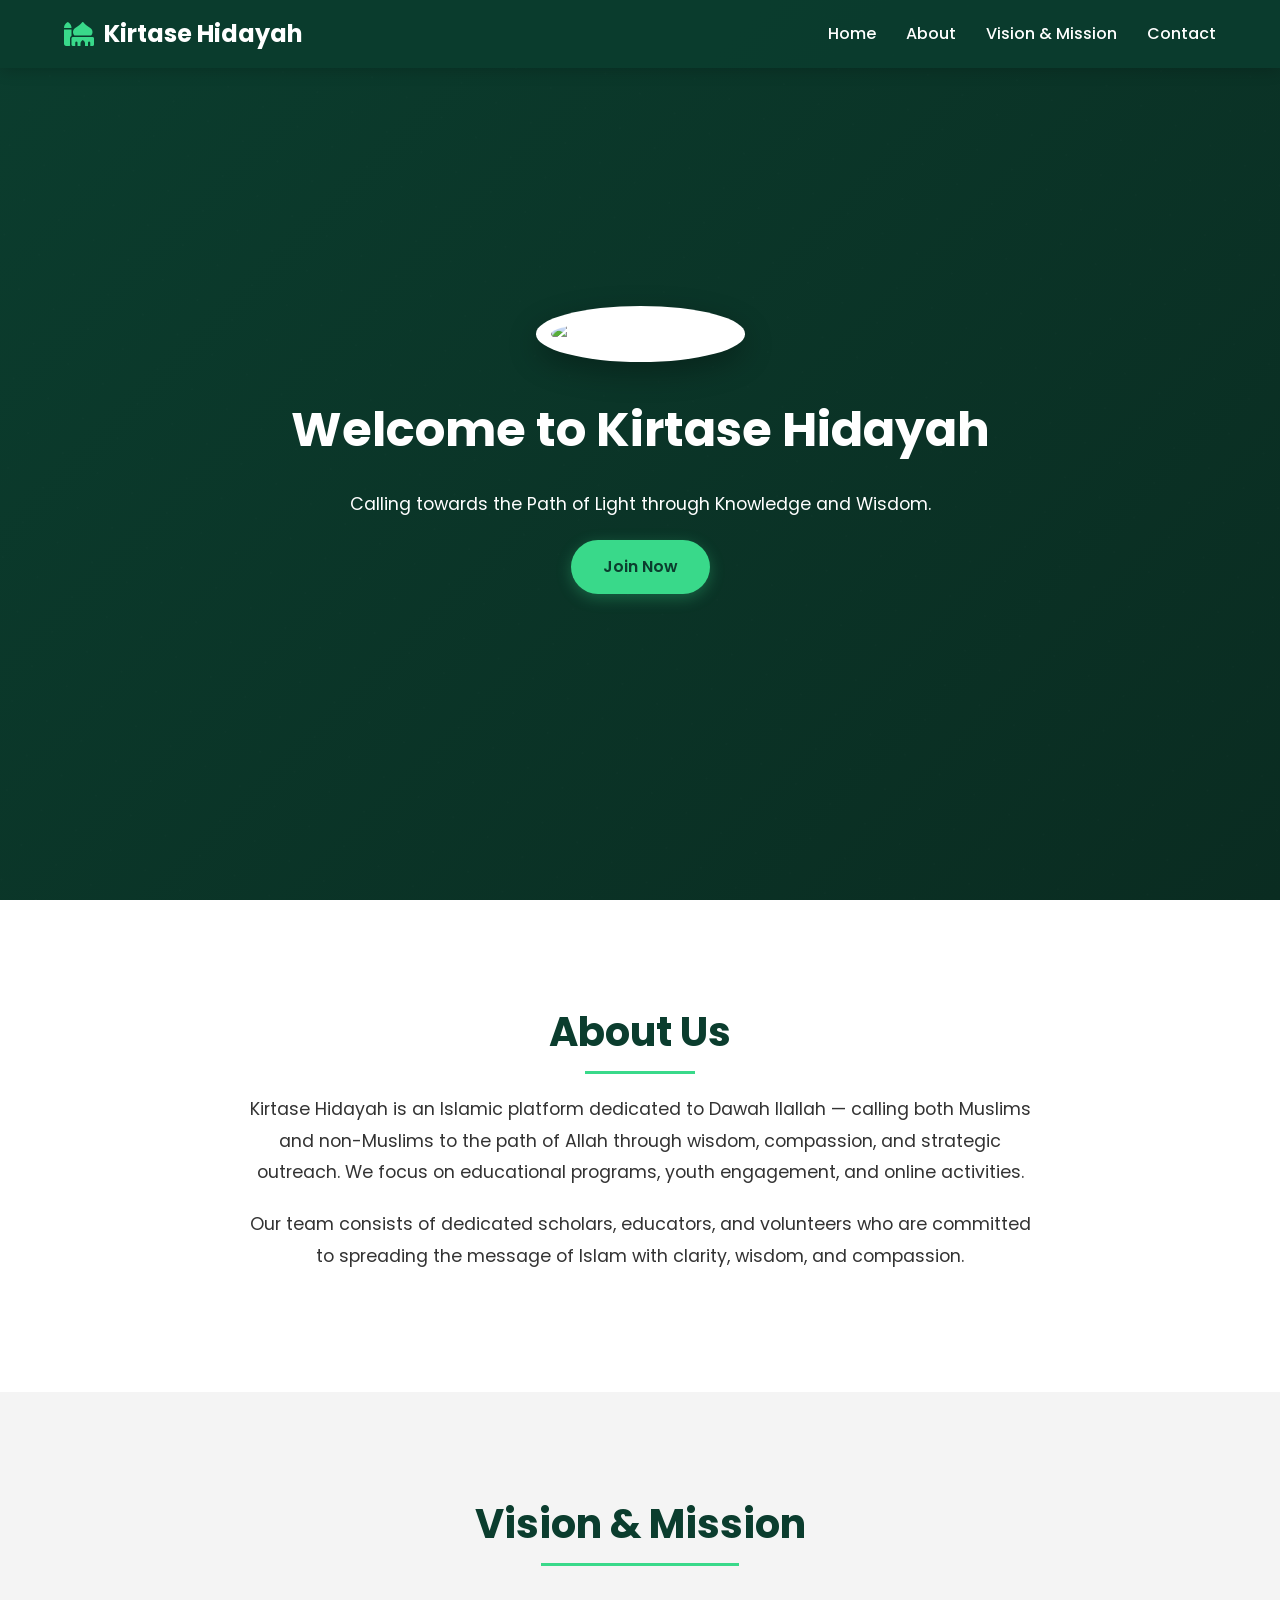
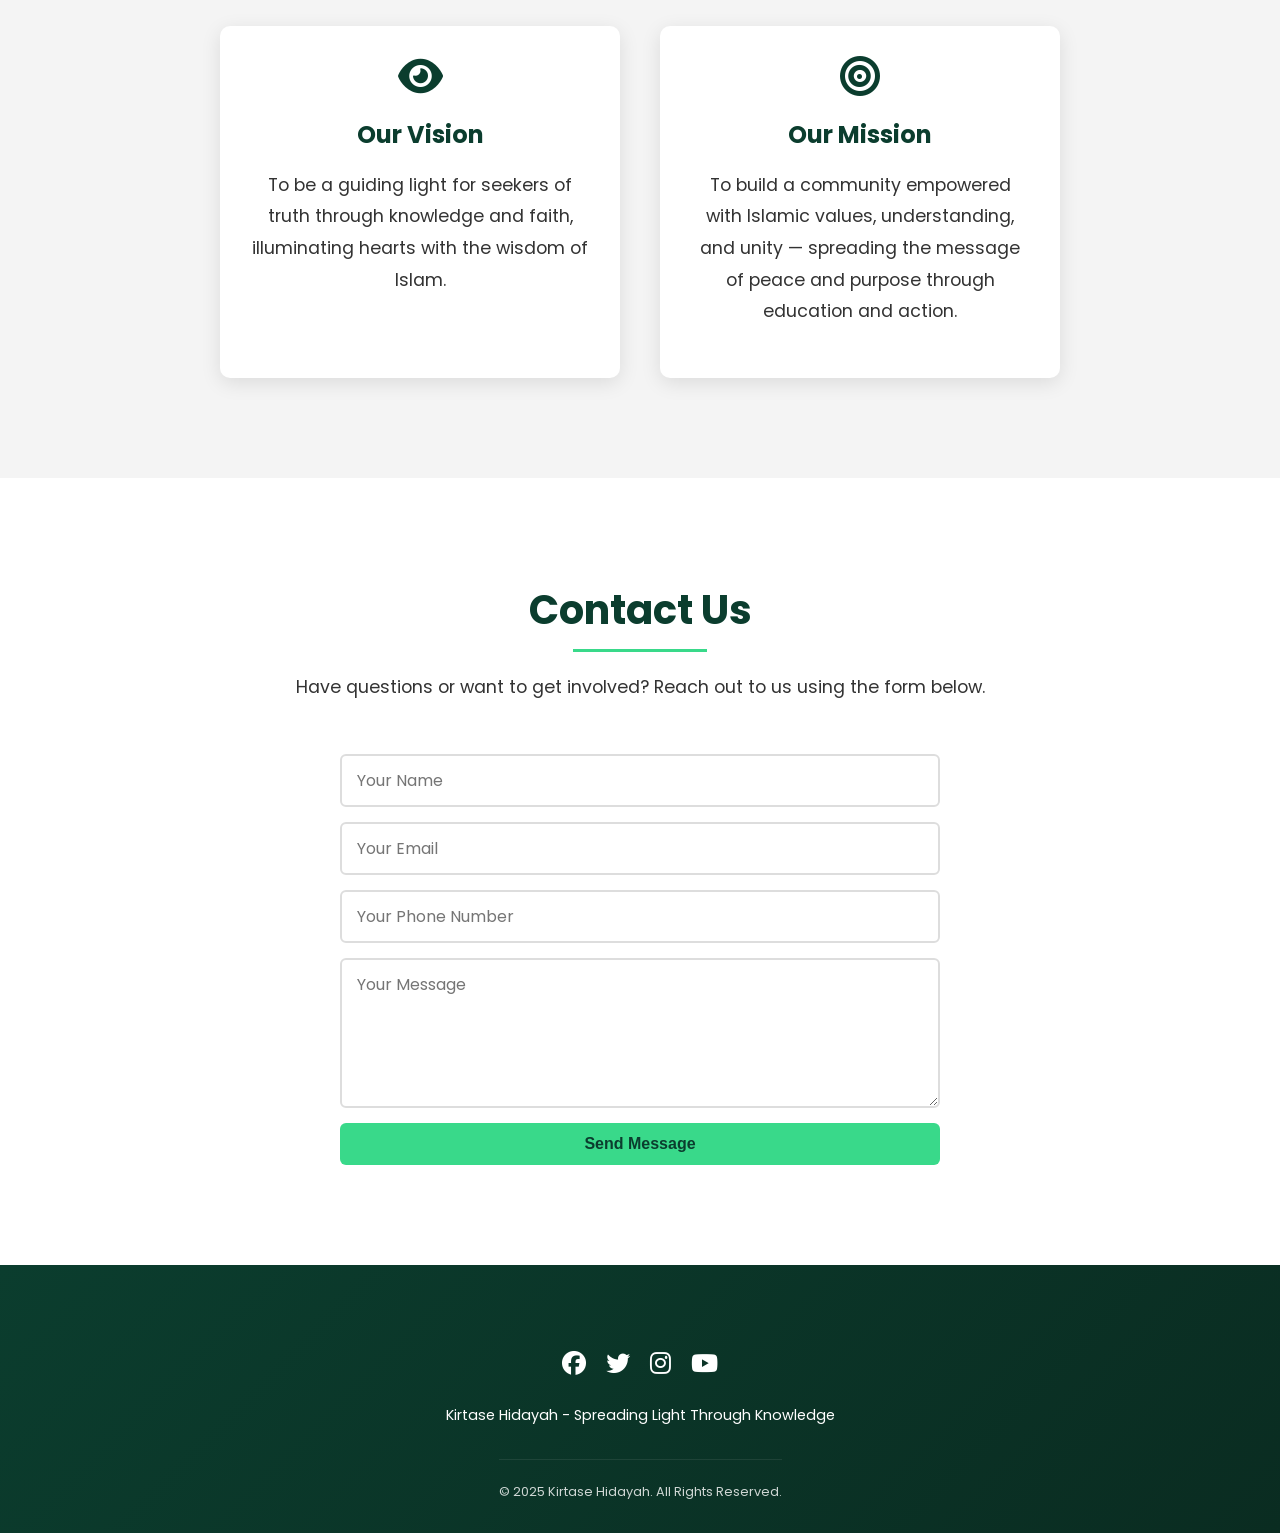
==== index.html @ 68274d07 "Add files via upload" ====
<!DOCTYPE html>
<html lang="en">
<head>
  <meta charset="UTF-8">
  <meta name="viewport" content="width=device-width, initial-scale=1.0">
  <meta name="description" content="Kirtase Hidayah is an Islamic platform dedicated to Dawah Ilallah — spreading light through knowledge, compassion, and wisdom.">
  <meta name="keywords" content="Kirtase Hidayah, Dawah, Islam, Knowledge, Mission, Vision, Join">
  <meta name="author" content="Kirtase Hidayah Team">
  <title>Kirtase Hidayah - Islamic Dawah Platform</title>
  <link rel="preconnect" href="https://fonts.googleapis.com">
  <link rel="preconnect" href="https://fonts.gstatic.com" crossorigin>
  <link href="https://fonts.googleapis.com/css2?family=Poppins:wght@300;400;500;600;700&display=swap" rel="stylesheet">
  <link rel="stylesheet" href="https://cdnjs.cloudflare.com/ajax/libs/font-awesome/6.4.0/css/all.min.css">
  <style>
    :root {
      --primary: #0b3d2e;
      --secondary: #39d98a;
      --light: #f4f4f4;
      --dark: #0a2c21;
      --text: #333333;
    }
    
    * {
      box-sizing: border-box;
      scroll-behavior: smooth;
      margin: 0;
      padding: 0;
    }
    
    body {
      font-family: 'Poppins', sans-serif;
      background-color: #fff;
      color: var(--text);
      line-height: 1.6;
    }
    
    header, section, footer {
      display: flex;
      flex-direction: column;
      align-items: center;
      justify-content: center;
      text-align: center;
      padding: 80px 20px;
    }
    
    header {
      background: linear-gradient(135deg, var(--primary) 0%, var(--dark) 100%);
      color: white;
      position: relative;
      overflow: hidden;
      min-height: 100vh;
    }
    
    header::before {
      content: "";
      position: absolute;
      top: 0;
      left: 0;
      width: 100%;
      height: 100%;
      background-image: url('[data-uri]');
      opacity: 0.1;
    }
    
    .logo-container {
      margin-bottom: 30px;
      z-index: 1;
    }
    
    .logo-container img {
      width: 180px;
      height: 180px;
      border-radius: 50%;
      object-fit: cover;
      border: 5px solid rgba(255, 255, 255, 0.2);
      box-shadow: 0 10px 30px rgba(0, 0, 0, 0.3);
      background-color: white;
      padding: 10px;
    }
    
    nav {
      width: 100%;
      position: fixed;
      top: 0;
      left: 0;
      background: rgba(11, 61, 46, 0.95);
      display: flex;
      justify-content: space-between;
      align-items: center;
      padding: 15px 5%;
      z-index: 1000;
      box-shadow: 0 2px 15px rgba(0, 0, 0, 0.2);
      transition: all 0.3s ease;
    }
    
    nav.scrolled {
      padding: 10px 5%;
      background: rgba(11, 61, 46, 0.98);
    }
    
    nav .logo {
      color: white;
      font-weight: 700;
      font-size: 1.5rem;
      display: flex;
      align-items: center;
    }
    
    nav .logo i {
      margin-right: 10px;
      color: var(--secondary);
    }
    
    nav ul {
      list-style: none;
      display: flex;
      gap: 30px;
      margin: 0;
      padding: 0;
    }
    
    nav ul li a {
      color: white;
      text-decoration: none;
      font-weight: 500;
      transition: all 0.3s;
      position: relative;
    }
    
    nav ul li a::after {
      content: '';
      position: absolute;
      width: 0;
      height: 2px;
      bottom: -5px;
      left: 0;
      background-color: var(--secondary);
      transition: width 0.3s ease;
    }
    
    nav ul li a:hover {
      color: var(--secondary);
    }
    
    nav ul li a:hover::after {
      width: 100%;
    }
    
    .btn {
      background-color: var(--secondary);
      color: var(--primary);
      padding: 14px 32px;
      border: none;
      border-radius: 30px;
      text-decoration: none;
      font-weight: 600;
      font-size: 1rem;
      transition: all 0.4s ease;
      display: inline-block;
      box-shadow: 0 4px 15px rgba(57, 217, 138, 0.3);
      position: relative;
      overflow: hidden;
    }
    
    .btn:hover {
      transform: translateY(-3px);
      box-shadow: 0 8px 20px rgba(57, 217, 138, 0.4);
      color: var(--primary);
    }
    
    .btn:active {
      transform: translateY(-1px);
    }
    
    .btn::after {
      content: '';
      position: absolute;
      top: 0;
      left: 0;
      width: 100%;
      height: 100%;
      background: rgba(255, 255, 255, 0.2);
      transform: translateX(-100%) rotate(45deg);
      transition: transform 0.5s ease;
    }
    
    .btn:hover::after {
      transform: translateX(100%) rotate(45deg);
    }
    
    section {
      padding: 100px 20px;
    }
    
    section:nth-child(even) {
      background-color: var(--light);
    }
    
    h1 {
      font-size: 3rem;
      margin-bottom: 20px;
      font-weight: 700;
      z-index: 1;
    }
    
    h2 {
      font-size: 2.5rem;
      margin-bottom: 30px;
      color: var(--primary);
      position: relative;
      display: inline-block;
    }
    
    h2::after {
      content: '';
      position: absolute;
      width: 60%;
      height: 3px;
      background: var(--secondary);
      bottom: -10px;
      left: 20%;
    }
    
    p {
      max-width: 800px;
      line-height: 1.8;
      font-size: 1.1rem;
      margin-bottom: 20px;
    }
    
    .mission-vision-container {
      display: flex;
      flex-wrap: wrap;
      justify-content: center;
      gap: 40px;
      margin-top: 40px;
    }
    
    .mission-vision-card {
      background: white;
      border-radius: 10px;
      padding: 30px;
      box-shadow: 0 5px 20px rgba(0, 0, 0, 0.1);
      flex: 1;
      min-width: 300px;
      max-width: 400px;
      transition: transform 0.3s ease;
    }
    
    .mission-vision-card:hover {
      transform: translateY(-10px);
    }
    
    .mission-vision-card i {
      font-size: 2.5rem;
      color: var(--primary);
      margin-bottom: 20px;
    }
    
    .mission-vision-card h3 {
      color: var(--primary);
      margin-bottom: 15px;
      font-size: 1.5rem;
    }
    
    form {
      width: 100%;
      max-width: 600px;
      display: flex;
      flex-direction: column;
      gap: 15px;
      margin-top: 30px;
    }
    
    form input,
    form textarea {
      padding: 12px 15px;
      border: 2px solid #ddd;
      border-radius: 6px;
      font-family: 'Poppins', sans-serif;
      font-size: 1rem;
      transition: border-color 0.3s ease;
    }
    
    form input:focus,
    form textarea:focus {
      outline: none;
      border-color: var(--secondary);
      box-shadow: 0 0 8px rgba(57, 217, 138, 0.2);
    }
    
    form textarea {
      resize: vertical;
      min-height: 150px;
    }
    
    form button {
      background-color: var(--secondary);
      color: var(--primary);
      padding: 12px 30px;
      border: none;
      border-radius: 6px;
      font-weight: 600;
      font-size: 1rem;
      cursor: pointer;
      transition: all 0.3s ease;
    }
    
    form button:hover {
      transform: translateY(-2px);
      box-shadow: 0 4px 12px rgba(57, 217, 138, 0.3);
    }
    
    .form-error {
      color: #e74c3c;
      font-size: 0.9rem;
      margin-top: -10px;
    }
    
    .form-success {
      color: #27ae60;
      font-size: 1rem;
      padding: 15px;
      background: #d5f4e6;
      border-radius: 6px;
      margin-bottom: 15px;
    }
    
    footer {
      background: linear-gradient(135deg, var(--primary) 0%, var(--dark) 100%);
      color: white;
      padding: 60px 20px 30px;
      width: 100%;
    }
    
    footer p {
      margin: 0;
      font-size: 0.9rem;
      max-width: none;
    }
    
    .social-links {
      display: flex;
      gap: 20px;
      margin: 20px 0;
    }
    
    .social-links a {
      color: white;
      font-size: 1.5rem;
      transition: all 0.3s ease;
    }
    
    .social-links a:hover {
      color: var(--secondary);
      transform: translateY(-5px);
    }
    
    .copyright {
      margin-top: 30px;
      padding-top: 20px;
      border-top: 1px solid rgba(255, 255, 255, 0.1);
      font-size: 0.8rem;
      opacity: 0.8;
    }
    
    .back-to-top {
      position: fixed;
      bottom: 30px;
      right: 30px;
      background: var(--secondary);
      color: var(--primary);
      width: 50px;
      height: 50px;
      border-radius: 50%;
      display: flex;
      align-items: center;
      justify-content: center;
      font-size: 1.2rem;
      box-shadow: 0 4px 10px rgba(0, 0, 0, 0.2);
      cursor: pointer;
      opacity: 0;
      visibility: hidden;
      transition: all 0.3s ease;
      z-index: 999;
    }
    
    .back-to-top.active {
      opacity: 1;
      visibility: visible;
    }
    
    .back-to-top:hover {
      transform: translateY(-5px);
    }
    
    /* Mobile Styles */
    @media (max-width: 768px) {
      nav {
        padding: 15px 20px;
      }
      
      nav ul {
        flex-direction: column;
        background-color: var(--primary);
        position: absolute;
        top: 70px;
        right: 0;
        width: 250px;
        display: none;
        border-radius: 0 0 0 10px;
        padding: 20px 0;
        box-shadow: -5px 5px 15px rgba(0, 0, 0, 0.2);
      }
      
      nav ul.active {
        display: flex;
      }
      
      .menu-toggle {
        display: block;
        color: white;
        font-size: 1.5rem;
        cursor: pointer;
        z-index: 1001;
      }
      
      h1 {
        font-size: 2.2rem;
      }
      
      h2 {
        font-size: 1.8rem;
      }
      
      section {
        padding: 80px 20px;
      }
      
      .mission-vision-container {
        flex-direction: column;
        align-items: center;
      }
      
      .mission-vision-card {
        width: 100%;
      }
    }
    
    @media (min-width: 769px) {
      .menu-toggle {
        display: none;
      }
    }
  </style>
</head>
<body>
  <nav id="navbar">
    <div class="logo"><i class="fas fa-mosque"></i> Kirtase Hidayah</div>
    <div class="menu-toggle">☰</div>
    <ul>
      <li><a href="#hero">Home</a></li>
      <li><a href="#about">About</a></li>
      <li><a href="#vision-mission">Vision & Mission</a></li>
      <li><a href="#contact">Contact</a></li>
    </ul>
  </nav>
  
  <header id="hero">
    <div class="logo-container">
      <img src="https://iksaz.wordpress.com/wp-content/uploads/2025/10/wp-17607048391581139336577954265159.png" alt="Kirtase Hidayah Logo">
    </div>
    <h1>Welcome to Kirtase Hidayah</h1>
    <p>Calling towards the Path of Light through Knowledge and Wisdom.</p>
    <a href="https://form.svhrt.com/678ef12124740a2334b34c1d" class="btn" target="_blank">Join Now</a>
  </header>
  
  <section id="about">
    <h2>About Us</h2>
    <p>Kirtase Hidayah is an Islamic platform dedicated to Dawah Ilallah — calling both Muslims and non-Muslims to the path of Allah through wisdom, compassion, and strategic outreach. We focus on educational programs, youth engagement, and online activities.</p>
    <p>Our team consists of dedicated scholars, educators, and volunteers who are committed to spreading the message of Islam with clarity, wisdom, and compassion.</p>
  </section>
  
  <section id="vision-mission">
    <h2>Vision & Mission</h2>
    <div class="mission-vision-container">
      <div class="mission-vision-card">
        <i class="fas fa-eye"></i>
        <h3>Our Vision</h3>
        <p>To be a guiding light for seekers of truth through knowledge and faith, illuminating hearts with the wisdom of Islam.</p>
      </div>
      <div class="mission-vision-card">
        <i class="fas fa-bullseye"></i>
        <h3>Our Mission</h3>
        <p>To build a community empowered with Islamic values, understanding, and unity — spreading the message of peace and purpose through education and action.</p>
      </div>
    </div>
  </section>
  
  <section id="contact">
    <h2>Contact Us</h2>
    <p>Have questions or want to get involved? Reach out to us using the form below.</p>
    <form action="https://formspree.io/f/xwvwdory" method="POST">
      <input type="text" name="name" placeholder="Your Name" required>
      <input type="email" name="email" placeholder="Your Email" required>
      <input type="tel" name="phone" placeholder="Your Phone Number">
      <textarea name="message" placeholder="Your Message" required></textarea>
      <button type="submit">Send Message</button>
    </form>
  </section>
  
  <footer>
    <div class="social-links">
      <a href="https://www.facebook.com/share/17QDBYoNaW/"><i class="fab fa-facebook"></i></a>
      <a href="#"><i class="fab fa-twitter"></i></a>
      <a href="#"><i class="fab fa-instagram"></i></a>
      <a href="#"><i class="fab fa-youtube"></i></a>
    </div>
    <p>Kirtase Hidayah - Spreading Light Through Knowledge</p>
    <p class="copyright">&copy; 2025 Kirtase Hidayah. All Rights Reserved.</p>
  </footer>
  
  <div class="back-to-top">
    <i class="fas fa-arrow-up"></i>
  </div>
  
  <script>
    const menuToggle = document.querySelector('.menu-toggle');
    const navLinks = document.querySelector('nav ul');
    const navbar = document.getElementById('navbar');
    const backToTop = document.querySelector('.back-to-top');

    // Mobile menu toggle
    menuToggle.addEventListener('click', () => {
      navLinks.classList.toggle('active');
      menuToggle.textContent = navLinks.classList.contains('active') ? '✕' : '☰';
    });

    // Navbar scroll effect
    window.addEventListener('scroll', () => {
      if (window.scrollY > 50) {
        navbar.classList.add('scrolled');
      } else {
        navbar.classList.remove('scrolled');
      }

      // Back to top button
      if (window.scrollY > 300) {
        backToTop.classList.add('active');
      } else {
        backToTop.classList.remove('active');
      }
    });

    // Smooth scrolling for navigation links
    document.querySelectorAll('nav a').forEach(anchor => {
      anchor.addEventListener('click', function(e) {
        e.preventDefault();
        const targetId = this.getAttribute('href');
        const targetSection = document.querySelector(targetId);
        
        window.scrollTo({
          top: targetSection.offsetTop - 70,
          behavior: 'smooth'
        });
        
        // Close mobile menu after clicking a link
        if (window.innerWidth <= 768) {
          navLinks.classList.remove('active');
          menuToggle.textContent = '☰';
        }
      });
    });

    // Back to top functionality
    backToTop.addEventListener('click', () => {
      window.scrollTo({
        top: 0,
        behavior: 'smooth'
      });
    });
  </script>
</body>
</html>
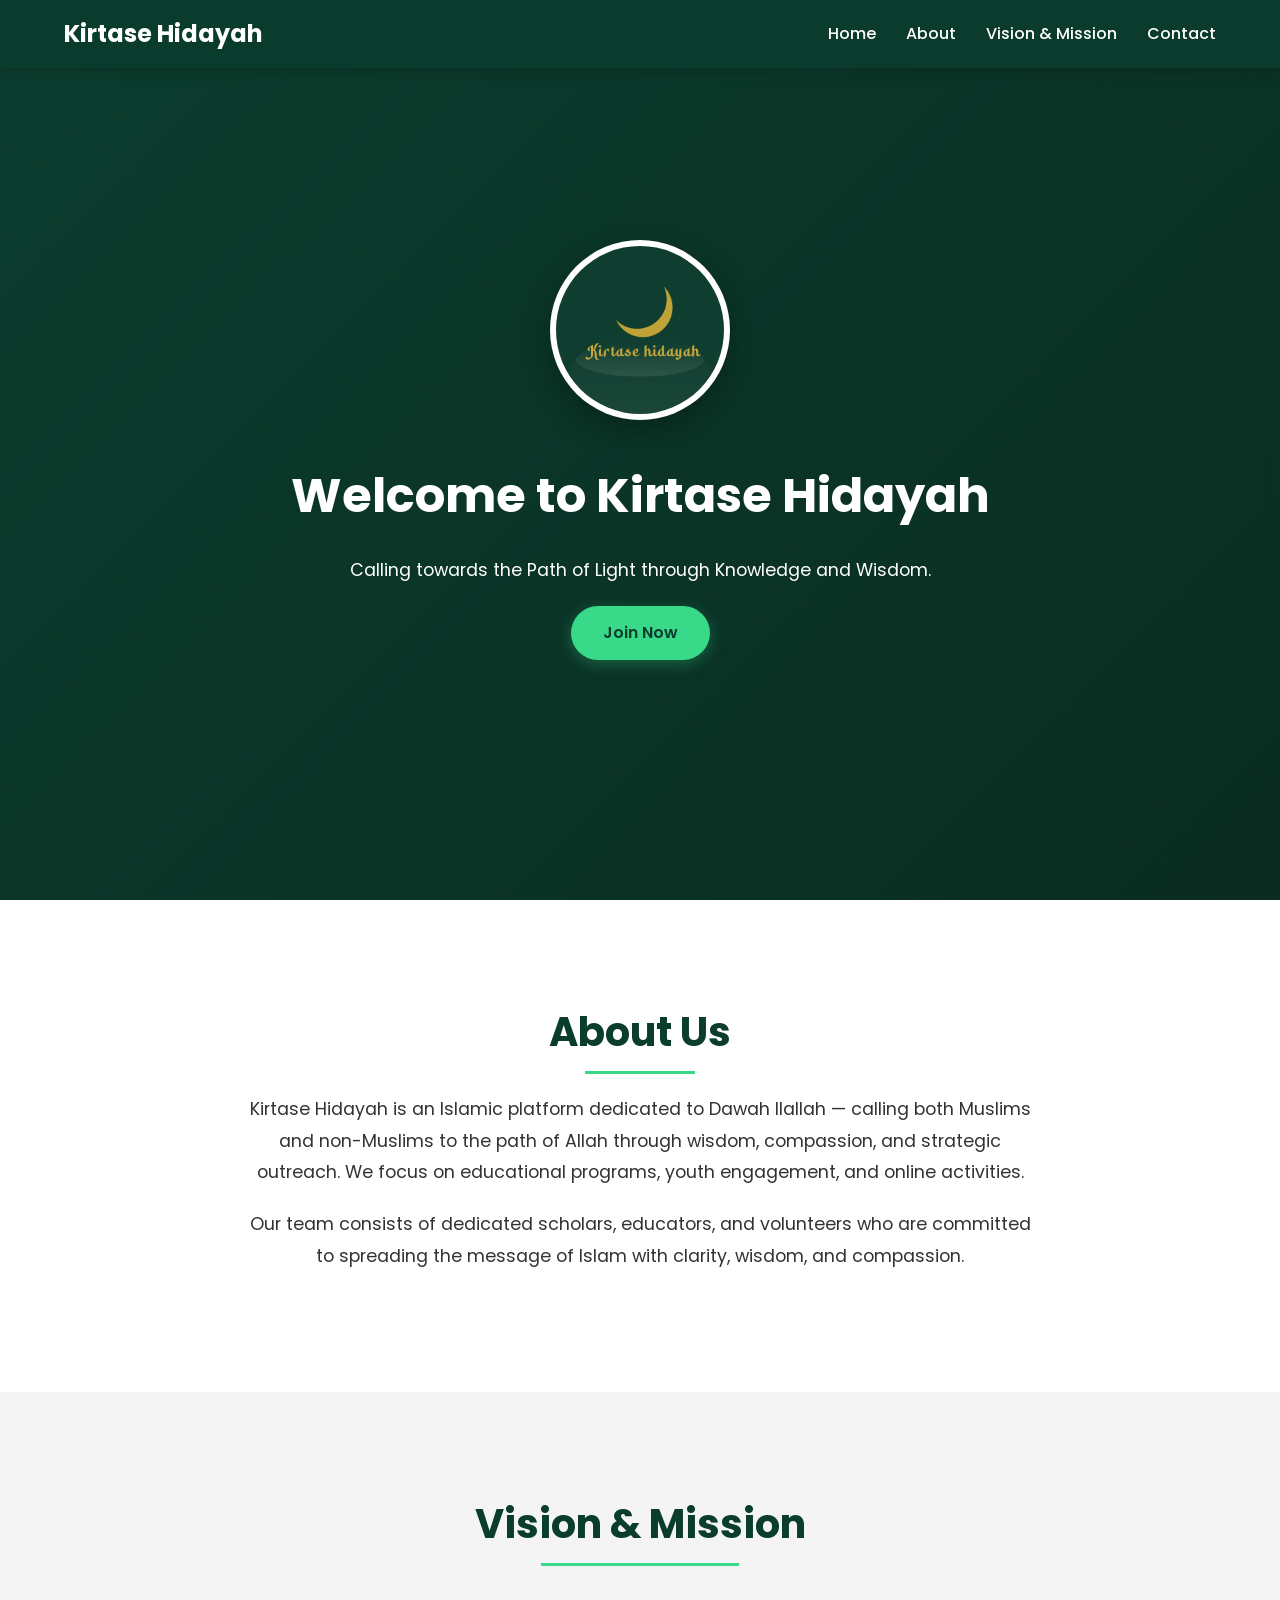
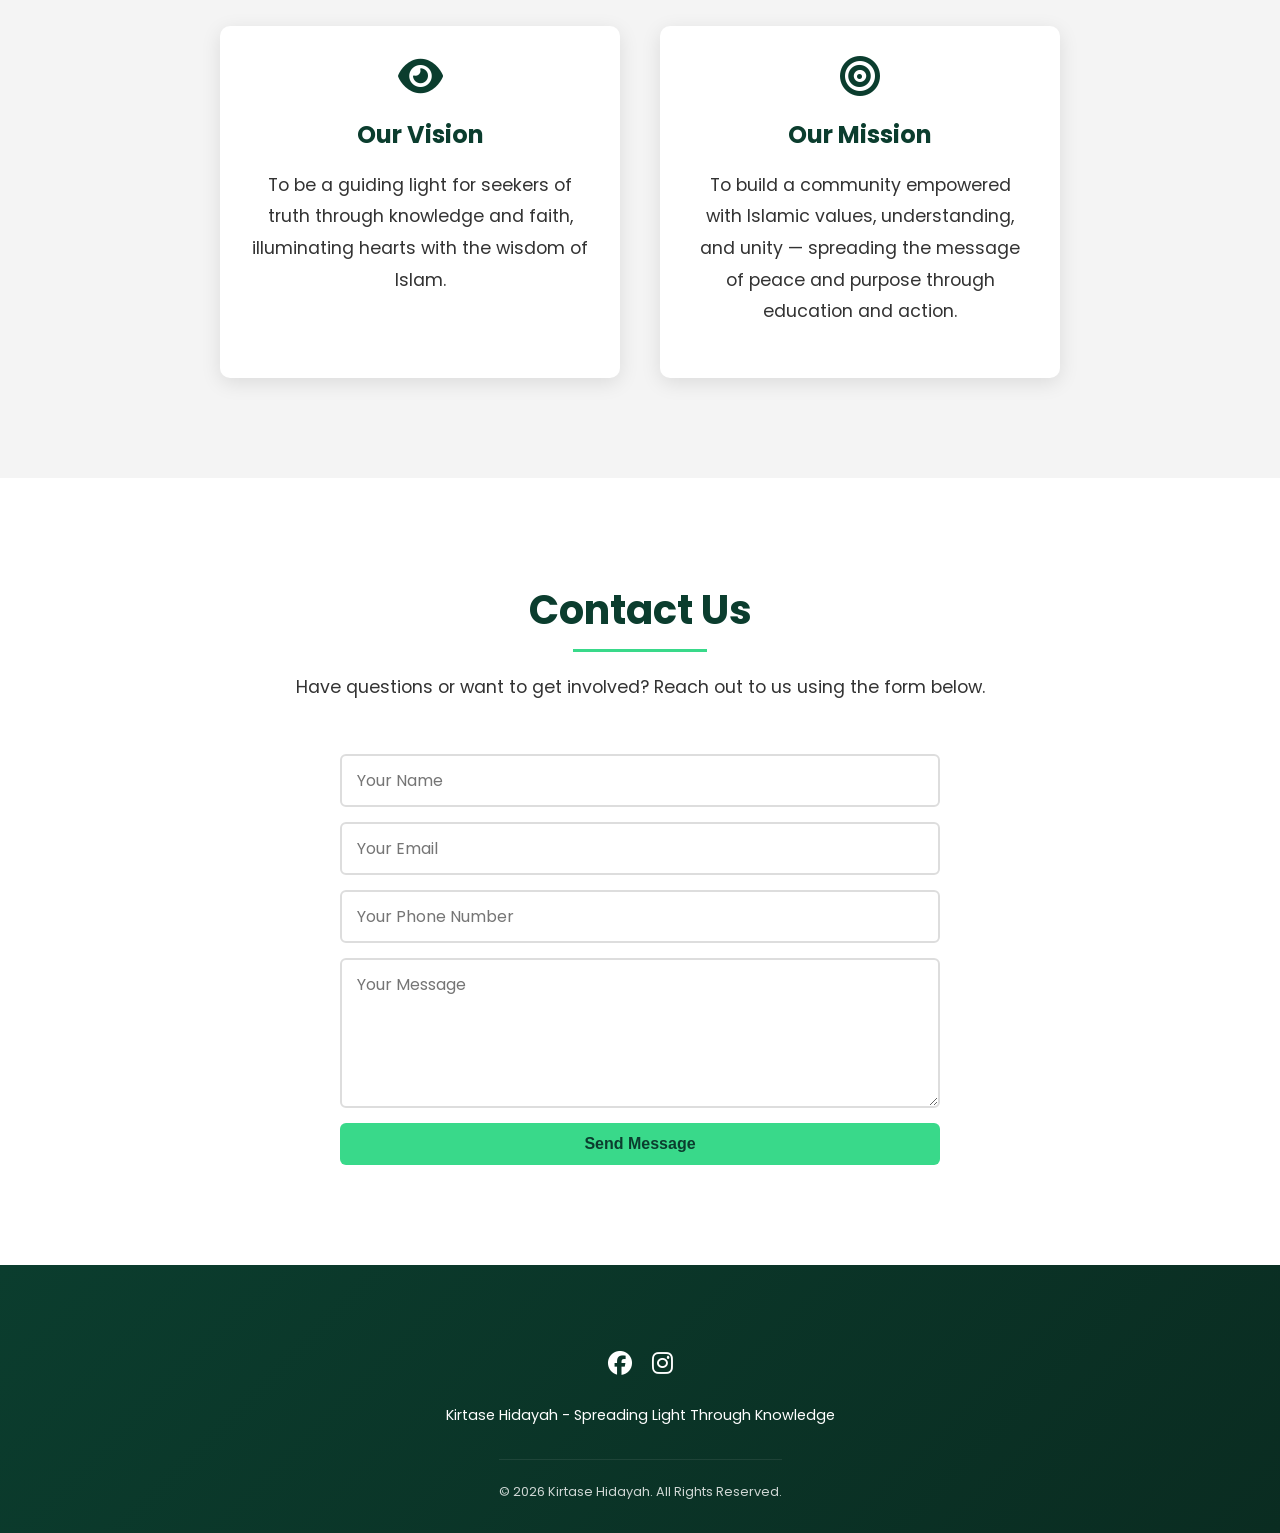
==== commit 79069d5a: "version 2" ====
--- a/index.html
+++ b/index.html
@@ -11,464 +11,23 @@
   <link rel="preconnect" href="https://fonts.gstatic.com" crossorigin>
   <link href="https://fonts.googleapis.com/css2?family=Poppins:wght@300;400;500;600;700&display=swap" rel="stylesheet">
   <link rel="stylesheet" href="https://cdnjs.cloudflare.com/ajax/libs/font-awesome/6.4.0/css/all.min.css">
-  <style>
-    :root {
-      --primary: #0b3d2e;
-      --secondary: #39d98a;
-      --light: #f4f4f4;
-      --dark: #0a2c21;
-      --text: #333333;
-    }
-    
-    * {
-      box-sizing: border-box;
-      scroll-behavior: smooth;
-      margin: 0;
-      padding: 0;
-    }
-    
-    body {
-      font-family: 'Poppins', sans-serif;
-      background-color: #fff;
-      color: var(--text);
-      line-height: 1.6;
-    }
-    
-    header, section, footer {
-      display: flex;
-      flex-direction: column;
-      align-items: center;
-      justify-content: center;
-      text-align: center;
-      padding: 80px 20px;
-    }
-    
-    header {
-      background: linear-gradient(135deg, var(--primary) 0%, var(--dark) 100%);
-      color: white;
-      position: relative;
-      overflow: hidden;
-      min-height: 100vh;
-    }
-    
-    header::before {
-      content: "";
-      position: absolute;
-      top: 0;
-      left: 0;
-      width: 100%;
-      height: 100%;
-      background-image: url('[data-uri]');
-      opacity: 0.1;
-    }
-    
-    .logo-container {
-      margin-bottom: 30px;
-      z-index: 1;
-    }
-    
-    .logo-container img {
-      width: 180px;
-      height: 180px;
-      border-radius: 50%;
-      object-fit: cover;
-      border: 5px solid rgba(255, 255, 255, 0.2);
-      box-shadow: 0 10px 30px rgba(0, 0, 0, 0.3);
-      background-color: white;
-      padding: 10px;
-    }
-    
-    nav {
-      width: 100%;
-      position: fixed;
-      top: 0;
-      left: 0;
-      background: rgba(11, 61, 46, 0.95);
-      display: flex;
-      justify-content: space-between;
-      align-items: center;
-      padding: 15px 5%;
-      z-index: 1000;
-      box-shadow: 0 2px 15px rgba(0, 0, 0, 0.2);
-      transition: all 0.3s ease;
-    }
-    
-    nav.scrolled {
-      padding: 10px 5%;
-      background: rgba(11, 61, 46, 0.98);
-    }
-    
-    nav .logo {
-      color: white;
-      font-weight: 700;
-      font-size: 1.5rem;
-      display: flex;
-      align-items: center;
-    }
-    
-    nav .logo i {
-      margin-right: 10px;
-      color: var(--secondary);
-    }
-    
-    nav ul {
-      list-style: none;
-      display: flex;
-      gap: 30px;
-      margin: 0;
-      padding: 0;
-    }
-    
-    nav ul li a {
-      color: white;
-      text-decoration: none;
-      font-weight: 500;
-      transition: all 0.3s;
-      position: relative;
-    }
-    
-    nav ul li a::after {
-      content: '';
-      position: absolute;
-      width: 0;
-      height: 2px;
-      bottom: -5px;
-      left: 0;
-      background-color: var(--secondary);
-      transition: width 0.3s ease;
-    }
-    
-    nav ul li a:hover {
-      color: var(--secondary);
-    }
-    
-    nav ul li a:hover::after {
-      width: 100%;
-    }
-    
-    .btn {
-      background-color: var(--secondary);
-      color: var(--primary);
-      padding: 14px 32px;
-      border: none;
-      border-radius: 30px;
-      text-decoration: none;
-      font-weight: 600;
-      font-size: 1rem;
-      transition: all 0.4s ease;
-      display: inline-block;
-      box-shadow: 0 4px 15px rgba(57, 217, 138, 0.3);
-      position: relative;
-      overflow: hidden;
-    }
-    
-    .btn:hover {
-      transform: translateY(-3px);
-      box-shadow: 0 8px 20px rgba(57, 217, 138, 0.4);
-      color: var(--primary);
-    }
-    
-    .btn:active {
-      transform: translateY(-1px);
-    }
-    
-    .btn::after {
-      content: '';
-      position: absolute;
-      top: 0;
-      left: 0;
-      width: 100%;
-      height: 100%;
-      background: rgba(255, 255, 255, 0.2);
-      transform: translateX(-100%) rotate(45deg);
-      transition: transform 0.5s ease;
-    }
-    
-    .btn:hover::after {
-      transform: translateX(100%) rotate(45deg);
-    }
-    
-    section {
-      padding: 100px 20px;
-    }
-    
-    section:nth-child(even) {
-      background-color: var(--light);
-    }
-    
-    h1 {
-      font-size: 3rem;
-      margin-bottom: 20px;
-      font-weight: 700;
-      z-index: 1;
-    }
-    
-    h2 {
-      font-size: 2.5rem;
-      margin-bottom: 30px;
-      color: var(--primary);
-      position: relative;
-      display: inline-block;
-    }
-    
-    h2::after {
-      content: '';
-      position: absolute;
-      width: 60%;
-      height: 3px;
-      background: var(--secondary);
-      bottom: -10px;
-      left: 20%;
-    }
-    
-    p {
-      max-width: 800px;
-      line-height: 1.8;
-      font-size: 1.1rem;
-      margin-bottom: 20px;
-    }
-    
-    .mission-vision-container {
-      display: flex;
-      flex-wrap: wrap;
-      justify-content: center;
-      gap: 40px;
-      margin-top: 40px;
-    }
-    
-    .mission-vision-card {
-      background: white;
-      border-radius: 10px;
-      padding: 30px;
-      box-shadow: 0 5px 20px rgba(0, 0, 0, 0.1);
-      flex: 1;
-      min-width: 300px;
-      max-width: 400px;
-      transition: transform 0.3s ease;
-    }
-    
-    .mission-vision-card:hover {
-      transform: translateY(-10px);
-    }
-    
-    .mission-vision-card i {
-      font-size: 2.5rem;
-      color: var(--primary);
-      margin-bottom: 20px;
-    }
-    
-    .mission-vision-card h3 {
-      color: var(--primary);
-      margin-bottom: 15px;
-      font-size: 1.5rem;
-    }
-    
-    form {
-      width: 100%;
-      max-width: 600px;
-      display: flex;
-      flex-direction: column;
-      gap: 15px;
-      margin-top: 30px;
-    }
-    
-    form input,
-    form textarea {
-      padding: 12px 15px;
-      border: 2px solid #ddd;
-      border-radius: 6px;
-      font-family: 'Poppins', sans-serif;
-      font-size: 1rem;
-      transition: border-color 0.3s ease;
-    }
-    
-    form input:focus,
-    form textarea:focus {
-      outline: none;
-      border-color: var(--secondary);
-      box-shadow: 0 0 8px rgba(57, 217, 138, 0.2);
-    }
-    
-    form textarea {
-      resize: vertical;
-      min-height: 150px;
-    }
-    
-    form button {
-      background-color: var(--secondary);
-      color: var(--primary);
-      padding: 12px 30px;
-      border: none;
-      border-radius: 6px;
-      font-weight: 600;
-      font-size: 1rem;
-      cursor: pointer;
-      transition: all 0.3s ease;
-    }
-    
-    form button:hover {
-      transform: translateY(-2px);
-      box-shadow: 0 4px 12px rgba(57, 217, 138, 0.3);
-    }
-    
-    .form-error {
-      color: #e74c3c;
-      font-size: 0.9rem;
-      margin-top: -10px;
-    }
-    
-    .form-success {
-      color: #27ae60;
-      font-size: 1rem;
-      padding: 15px;
-      background: #d5f4e6;
-      border-radius: 6px;
-      margin-bottom: 15px;
-    }
-    
-    footer {
-      background: linear-gradient(135deg, var(--primary) 0%, var(--dark) 100%);
-      color: white;
-      padding: 60px 20px 30px;
-      width: 100%;
-    }
-    
-    footer p {
-      margin: 0;
-      font-size: 0.9rem;
-      max-width: none;
-    }
-    
-    .social-links {
-      display: flex;
-      gap: 20px;
-      margin: 20px 0;
-    }
-    
-    .social-links a {
-      color: white;
-      font-size: 1.5rem;
-      transition: all 0.3s ease;
-    }
-    
-    .social-links a:hover {
-      color: var(--secondary);
-      transform: translateY(-5px);
-    }
-    
-    .copyright {
-      margin-top: 30px;
-      padding-top: 20px;
-      border-top: 1px solid rgba(255, 255, 255, 0.1);
-      font-size: 0.8rem;
-      opacity: 0.8;
-    }
-    
-    .back-to-top {
-      position: fixed;
-      bottom: 30px;
-      right: 30px;
-      background: var(--secondary);
-      color: var(--primary);
-      width: 50px;
-      height: 50px;
-      border-radius: 50%;
-      display: flex;
-      align-items: center;
-      justify-content: center;
-      font-size: 1.2rem;
-      box-shadow: 0 4px 10px rgba(0, 0, 0, 0.2);
-      cursor: pointer;
-      opacity: 0;
-      visibility: hidden;
-      transition: all 0.3s ease;
-      z-index: 999;
-    }
-    
-    .back-to-top.active {
-      opacity: 1;
-      visibility: visible;
-    }
-    
-    .back-to-top:hover {
-      transform: translateY(-5px);
-    }
-    
-    /* Mobile Styles */
-    @media (max-width: 768px) {
-      nav {
-        padding: 15px 20px;
-      }
-      
-      nav ul {
-        flex-direction: column;
-        background-color: var(--primary);
-        position: absolute;
-        top: 70px;
-        right: 0;
-        width: 250px;
-        display: none;
-        border-radius: 0 0 0 10px;
-        padding: 20px 0;
-        box-shadow: -5px 5px 15px rgba(0, 0, 0, 0.2);
-      }
-      
-      nav ul.active {
-        display: flex;
-      }
-      
-      .menu-toggle {
-        display: block;
-        color: white;
-        font-size: 1.5rem;
-        cursor: pointer;
-        z-index: 1001;
-      }
-      
-      h1 {
-        font-size: 2.2rem;
-      }
-      
-      h2 {
-        font-size: 1.8rem;
-      }
-      
-      section {
-        padding: 80px 20px;
-      }
-      
-      .mission-vision-container {
-        flex-direction: column;
-        align-items: center;
-      }
-      
-      .mission-vision-card {
-        width: 100%;
-      }
-    }
-    
-    @media (min-width: 769px) {
-      .menu-toggle {
-        display: none;
-      }
-    }
-  </style>
+  <link rel="stylesheet" href="style.css">
 </head>
 <body>
   <nav id="navbar">
-    <div class="logo"><i class="fas fa-mosque"></i> Kirtase Hidayah</div>
+    <div class="logo"> Kirtase Hidayah</div>
     <div class="menu-toggle">☰</div>
     <ul>
       <li><a href="#hero">Home</a></li>
       <li><a href="#about">About</a></li>
-      <li><a href="#vision-mission">Vision & Mission</a></li>
+      <li><a href="#vision-mission">Vision &amp; Mission</a></li>
       <li><a href="#contact">Contact</a></li>
     </ul>
   </nav>
   
   <header id="hero">
     <div class="logo-container">
-      <img src="https://iksaz.wordpress.com/wp-content/uploads/2025/10/wp-17607048391581139336577954265159.png" alt="Kirtase Hidayah Logo">
+      <img src="logo.png" alt="Kirtase Hidayah Logo">
     </div>
     <h1>Welcome to Kirtase Hidayah</h1>
     <p>Calling towards the Path of Light through Knowledge and Wisdom.</p>
@@ -482,7 +41,7 @@
   </section>
   
   <section id="vision-mission">
-    <h2>Vision & Mission</h2>
+    <h2>Vision &amp; Mission</h2>
     <div class="mission-vision-container">
       <div class="mission-vision-card">
         <i class="fas fa-eye"></i>
@@ -500,24 +59,23 @@
   <section id="contact">
     <h2>Contact Us</h2>
     <p>Have questions or want to get involved? Reach out to us using the form below.</p>
-    <form action="https://formspree.io/f/xwvwdory" method="POST">
+    <form action="https://fromsubmit.io/" method="POST">
       <input type="text" name="name" placeholder="Your Name" required>
       <input type="email" name="email" placeholder="Your Email" required>
       <input type="tel" name="phone" placeholder="Your Phone Number">
       <textarea name="message" placeholder="Your Message" required></textarea>
+      <input type="hidden" name="_next" value="https://kirtasehidayah.app/success.html">
       <button type="submit">Send Message</button>
     </form>
   </section>
   
   <footer>
     <div class="social-links">
-      <a href="https://www.facebook.com/share/17QDBYoNaW/"><i class="fab fa-facebook"></i></a>
-      <a href="#"><i class="fab fa-twitter"></i></a>
-      <a href="#"><i class="fab fa-instagram"></i></a>
-      <a href="#"><i class="fab fa-youtube"></i></a>
+      <a href="https://www.facebook.com/kirtasehidayah"><i class="fab fa-facebook"></i></a>
+      <a href="https://www.instagram.com/kirtasehidayah"><i class="fab fa-instagram"></i></a>
     </div>
     <p>Kirtase Hidayah - Spreading Light Through Knowledge</p>
-    <p class="copyright">&copy; 2025 Kirtase Hidayah. All Rights Reserved.</p>
+    <p class="copyright">&copy; 2026 Kirtase Hidayah. All Rights Reserved.</p>
   </footer>
   
   <div class="back-to-top">
--- a/style.css
+++ b/style.css
@@ -0,0 +1,440 @@
+    :root {
+      --primary: #0b3d2e;
+      --secondary: #39d98a;
+      --light: #f4f4f4;
+      --dark: #0a2c21;
+      --text: #333333;
+    }
+    
+    * {
+      box-sizing: border-box;
+      scroll-behavior: smooth;
+      margin: 0;
+      padding: 0;
+    }
+    
+    body {
+      font-family: 'Poppins', sans-serif;
+      background-color: #fff;
+      color: var(--text);
+      line-height: 1.6;
+    }
+    
+    header, section, footer {
+      display: flex;
+      flex-direction: column;
+      align-items: center;
+      justify-content: center;
+      text-align: center;
+      padding: 80px 20px;
+    }
+    
+    header {
+      background: linear-gradient(135deg, var(--primary) 0%, var(--dark) 100%);
+      color: white;
+      position: relative;
+      overflow: hidden;
+      min-height: 100vh;
+    }
+    
+    header::before {
+      content: "";
+      position: absolute;
+      top: 0;
+      left: 0;
+      width: 100%;
+      height: 100%;
+      background-image: url('[data-uri]');
+      opacity: 0.1;
+    }
+    
+    .logo-container {
+      margin-bottom: 30px;
+      z-index: 1;
+    }
+    
+    .logo-container img {
+      width: 180px;
+      height: 180px;
+      border-radius: 50%;
+      object-fit: cover;
+      border: 0.5px solid rgba(255, 255, 255, 0.2);
+      box-shadow: 0 10px 30px rgba(0, 0, 0, 0.3);
+      background-color: white;
+      padding: 5px;
+    }
+    
+    nav {
+      width: 100%;
+      position: fixed;
+      top: 0;
+      left: 0;
+      background: rgba(11, 61, 46, 0.95);
+      display: flex;
+      justify-content: space-between;
+      align-items: center;
+      padding: 15px 5%;
+      z-index: 1000;
+      box-shadow: 0 2px 15px rgba(0, 0, 0, 0.2);
+      transition: all 0.3s ease;
+    }
+    
+    nav.scrolled {
+      padding: 10px 5%;
+      background: rgba(11, 61, 46, 0.98);
+    }
+    
+    nav .logo {
+      color: white;
+      font-weight: 700;
+      font-size: 1.5rem;
+      display: flex;
+      align-items: center;
+    }
+    
+    nav .logo i {
+      margin-right: 10px;
+      color: var(--secondary);
+    }
+    
+    nav ul {
+      list-style: none;
+      display: flex;
+      gap: 30px;
+      margin: 0;
+      padding: 0;
+    }
+    
+    nav ul li a {
+      color: white;
+      text-decoration: none;
+      font-weight: 500;
+      transition: all 0.3s;
+      position: relative;
+    }
+    
+    nav ul li a::after {
+      content: '';
+      position: absolute;
+      width: 0;
+      height: 2px;
+      bottom: -5px;
+      left: 0;
+      background-color: var(--secondary);
+      transition: width 0.3s ease;
+    }
+    
+    nav ul li a:hover {
+      color: var(--secondary);
+    }
+    
+    nav ul li a:hover::after {
+      width: 100%;
+    }
+    
+    .btn {
+      background-color: var(--secondary);
+      color: var(--primary);
+      padding: 14px 32px;
+      border: none;
+      border-radius: 30px;
+      text-decoration: none;
+      font-weight: 600;
+      font-size: 1rem;
+      transition: all 0.4s ease;
+      display: inline-block;
+      box-shadow: 0 4px 15px rgba(57, 217, 138, 0.3);
+      position: relative;
+      overflow: hidden;
+    }
+    
+    .btn:hover {
+      transform: translateY(-3px);
+      box-shadow: 0 8px 20px rgba(57, 217, 138, 0.4);
+      color: var(--primary);
+    }
+    
+    .btn:active {
+      transform: translateY(-1px);
+    }
+    
+    .btn::after {
+      content: '';
+      position: absolute;
+      top: 0;
+      left: 0;
+      width: 100%;
+      height: 100%;
+      background: rgba(255, 255, 255, 0.2);
+      transform: translateX(-100%) rotate(45deg);
+      transition: transform 0.5s ease;
+    }
+    
+    .btn:hover::after {
+      transform: translateX(100%) rotate(45deg);
+    }
+    
+    section {
+      padding: 100px 20px;
+    }
+    
+    section:nth-child(even) {
+      background-color: var(--light);
+    }
+    
+    h1 {
+      font-size: 3rem;
+      margin-bottom: 20px;
+      font-weight: 700;
+      z-index: 1;
+    }
+    
+    h2 {
+      font-size: 2.5rem;
+      margin-bottom: 30px;
+      color: var(--primary);
+      position: relative;
+      display: inline-block;
+    }
+    
+    h2::after {
+      content: '';
+      position: absolute;
+      width: 60%;
+      height: 3px;
+      background: var(--secondary);
+      bottom: -10px;
+      left: 20%;
+    }
+    
+    p {
+      max-width: 800px;
+      line-height: 1.8;
+      font-size: 1.1rem;
+      margin-bottom: 20px;
+    }
+    
+    .mission-vision-container {
+      display: flex;
+      flex-wrap: wrap;
+      justify-content: center;
+      gap: 40px;
+      margin-top: 40px;
+    }
+    
+    .mission-vision-card {
+      background: white;
+      border-radius: 10px;
+      padding: 30px;
+      box-shadow: 0 5px 20px rgba(0, 0, 0, 0.1);
+      flex: 1;
+      min-width: 300px;
+      max-width: 400px;
+      transition: transform 0.3s ease;
+    }
+    
+    .mission-vision-card:hover {
+      transform: translateY(-10px);
+    }
+    
+    .mission-vision-card i {
+      font-size: 2.5rem;
+      color: var(--primary);
+      margin-bottom: 20px;
+    }
+    
+    .mission-vision-card h3 {
+      color: var(--primary);
+      margin-bottom: 15px;
+      font-size: 1.5rem;
+    }
+    
+    form {
+      width: 100%;
+      max-width: 600px;
+      display: flex;
+      flex-direction: column;
+      gap: 15px;
+      margin-top: 30px;
+    }
+    
+    form input,
+    form textarea {
+      padding: 12px 15px;
+      border: 2px solid #ddd;
+      border-radius: 6px;
+      font-family: 'Poppins', sans-serif;
+      font-size: 1rem;
+      transition: border-color 0.3s ease;
+    }
+    
+    form input:focus,
+    form textarea:focus {
+      outline: none;
+      border-color: var(--secondary);
+      box-shadow: 0 0 8px rgba(57, 217, 138, 0.2);
+    }
+    
+    form textarea {
+      resize: vertical;
+      min-height: 150px;
+    }
+    
+    form button {
+      background-color: var(--secondary);
+      color: var(--primary);
+      padding: 12px 30px;
+      border: none;
+      border-radius: 6px;
+      font-weight: 600;
+      font-size: 1rem;
+      cursor: pointer;
+      transition: all 0.3s ease;
+    }
+    
+    form button:hover {
+      transform: translateY(-2px);
+      box-shadow: 0 4px 12px rgba(57, 217, 138, 0.3);
+    }
+    
+    .form-error {
+      color: #e74c3c;
+      font-size: 0.9rem;
+      margin-top: -10px;
+    }
+    
+    .form-success {
+      color: #27ae60;
+      font-size: 1rem;
+      padding: 15px;
+      background: #d5f4e6;
+      border-radius: 6px;
+      margin-bottom: 15px;
+    }
+    
+    footer {
+      background: linear-gradient(135deg, var(--primary) 0%, var(--dark) 100%);
+      color: white;
+      padding: 60px 20px 30px;
+      width: 100%;
+    }
+    
+    footer p {
+      margin: 0;
+      font-size: 0.9rem;
+      max-width: none;
+    }
+    
+    .social-links {
+      display: flex;
+      gap: 20px;
+      margin: 20px 0;
+    }
+    
+    .social-links a {
+      color: white;
+      font-size: 1.5rem;
+      transition: all 0.3s ease;
+    }
+    
+    .social-links a:hover {
+      color: var(--secondary);
+      transform: translateY(-5px);
+    }
+    
+    .copyright {
+      margin-top: 30px;
+      padding-top: 20px;
+      border-top: 1px solid rgba(255, 255, 255, 0.1);
+      font-size: 0.8rem;
+      opacity: 0.8;
+    }
+    
+    .back-to-top {
+      position: fixed;
+      bottom: 30px;
+      right: 30px;
+      background: var(--secondary);
+      color: var(--primary);
+      width: 50px;
+      height: 50px;
+      border-radius: 50%;
+      display: flex;
+      align-items: center;
+      justify-content: center;
+      font-size: 1.2rem;
+      box-shadow: 0 4px 10px rgba(0, 0, 0, 0.2);
+      cursor: pointer;
+      opacity: 0;
+      visibility: hidden;
+      transition: all 0.3s ease;
+      z-index: 999;
+    }
+    
+    .back-to-top.active {
+      opacity: 1;
+      visibility: visible;
+    }
+    
+    .back-to-top:hover {
+      transform: translateY(-5px);
+    }
+    
+    /* Mobile Styles */
+    @media (max-width: 768px) {
+      nav {
+        padding: 15px 20px;
+      }
+      
+      nav ul {
+        flex-direction: column;
+        background-color: var(--primary);
+        position: absolute;
+        top: 70px;
+        right: 0;
+        width: 250px;
+        display: none;
+        border-radius: 0 0 0 10px;
+        padding: 20px 0;
+        box-shadow: -5px 5px 15px rgba(0, 0, 0, 0.2);
+      }
+      
+      nav ul.active {
+        display: flex;
+      }
+      
+      .menu-toggle {
+        display: block;
+        color: white;
+        font-size: 1.5rem;
+        cursor: pointer;
+        z-index: 1001;
+      }
+      
+      h1 {
+        font-size: 2.2rem;
+      }
+      
+      h2 {
+        font-size: 1.8rem;
+      }
+      
+      section {
+        padding: 80px 20px;
+      }
+      
+      .mission-vision-container {
+        flex-direction: column;
+        align-items: center;
+      }
+      
+      .mission-vision-card {
+        width: 100%;
+      }
+    }
+    
+    @media (min-width: 769px) {
+      .menu-toggle {
+        display: none;
+      }
+    }
